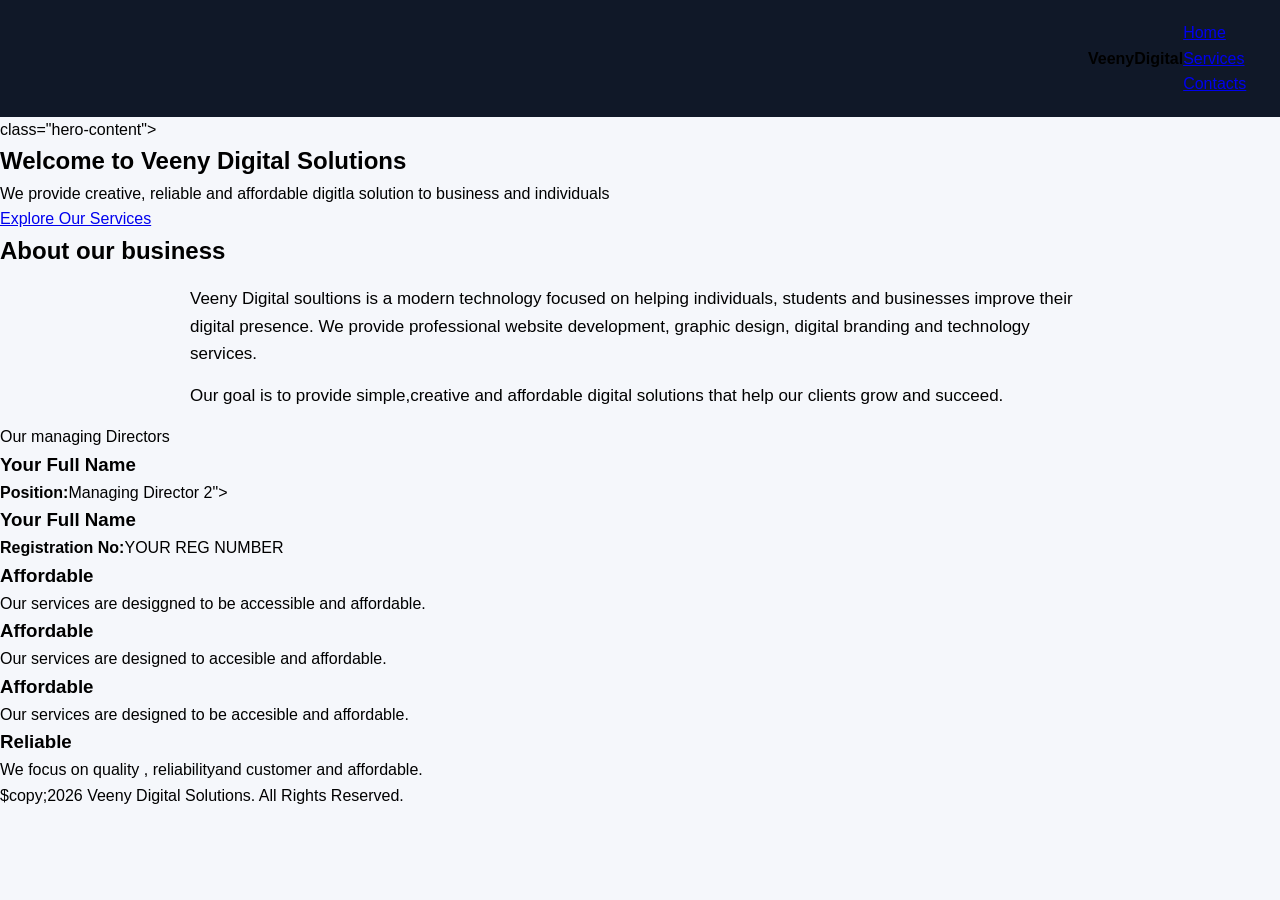
==== index.html @ da06875f "added files addiotonal files" ====
<!DOCTYPE html>
<html lang="en">
<head>
    <meta charset="UTF-8">
    <meta name="viewport" content="width=device-width, initial-scale=1.0">
    <title>Veeeny Digital Solutions</title>
    <link rel="stylesheet"href="main styles.css">

</head>
<body>
    <header>
        <div class="logo">Veeny<span>Digital</span></div>
        <nav>
            <a href="index.html"class="active">Home</a>
            <a href="services.html">Services</a>
            <a href="contacts.html">Contacts</a>
        </nav>
    </header>
    <section class="hero"
    <div>class="hero-content">
        <h1>Welcome to Veeny Digital Solutions</h1>
        <p> We provide creative, reliable and affordable digitla solution to business and individuals</p>
        <a href="services.html"
        class="btn">Explore Our Services</a>
        </div>
    </section>
    <section class="about">
        <h2>About our business</h2>
        <p> 
            Veeny Digital soultions is a modern technology focused on helping individuals, students and businesses improve their digital presence.
            We provide professional website development, graphic
            design, digital branding and technology services.
        </p>
        <p> Our goal is to provide simple,creative and affordable digital solutions that help our clients grow and succeed.</p>

    </section>
    <section class="Directors"
    <h2>Our managing Directors</h2>
    <div class="director-container">
        <div class="director-card"
        <img src="member 2.jpg"alt="Managing Director">
        <h3>Your Full Name</h3>
        <p><strong>Position:</strong>Managing Director 2">
            <h3>Your Full Name </h3>
            <p><strong>Registration No:</strong>YOUR REG NUMBER</p>
        </div>
    </div>
    <div>
        <h3>Affordable </h3>
        <p>Our services are desiggned to be accessible and affordable.</p>
        </div>
        <h3>Affordable </h3>
        <p>Our services are designed to accesible and affordable.</p>
    </div>
    <div>
        <h3>Affordable</h3>
        <p>Our services are designed to be accesible and affordable.</p>
        </div>

    <div>
        <h3>Reliable</h3>
        <p>We focus on quality , reliabilityand  customer and affordable.</p>
        </div>
    </div>
</section>
<footer>
    <p>$copy;2026 Veeny Digital Solutions. All Rights  Reserved.</p>
</footer>
</body>
</html>
---- main styles.css ----
*{
    margin:0;
    padding:0;
    box-sizing:border-box;
}
body{
    font-family:Arial ,Helvetica ,sans-serif;
    line-height:1.6;
    background:#f5f7fb;
    colour:#222;

}

header{
    background:#101828;
    colour:white;
    display:flex;
    justify-content:space-between;
    align-items: center;
    padding: 20px 85%;
    position: sticky;
    top: 0;
    z-index: 1000;

}
.logo{
    font-size: 25 px;
    font-weight: bold;
}
.logo span {
    color: black;
}        
.about p {
    max-width: 900px;
    margin: 15px auto;
    font-size: 17px;
}
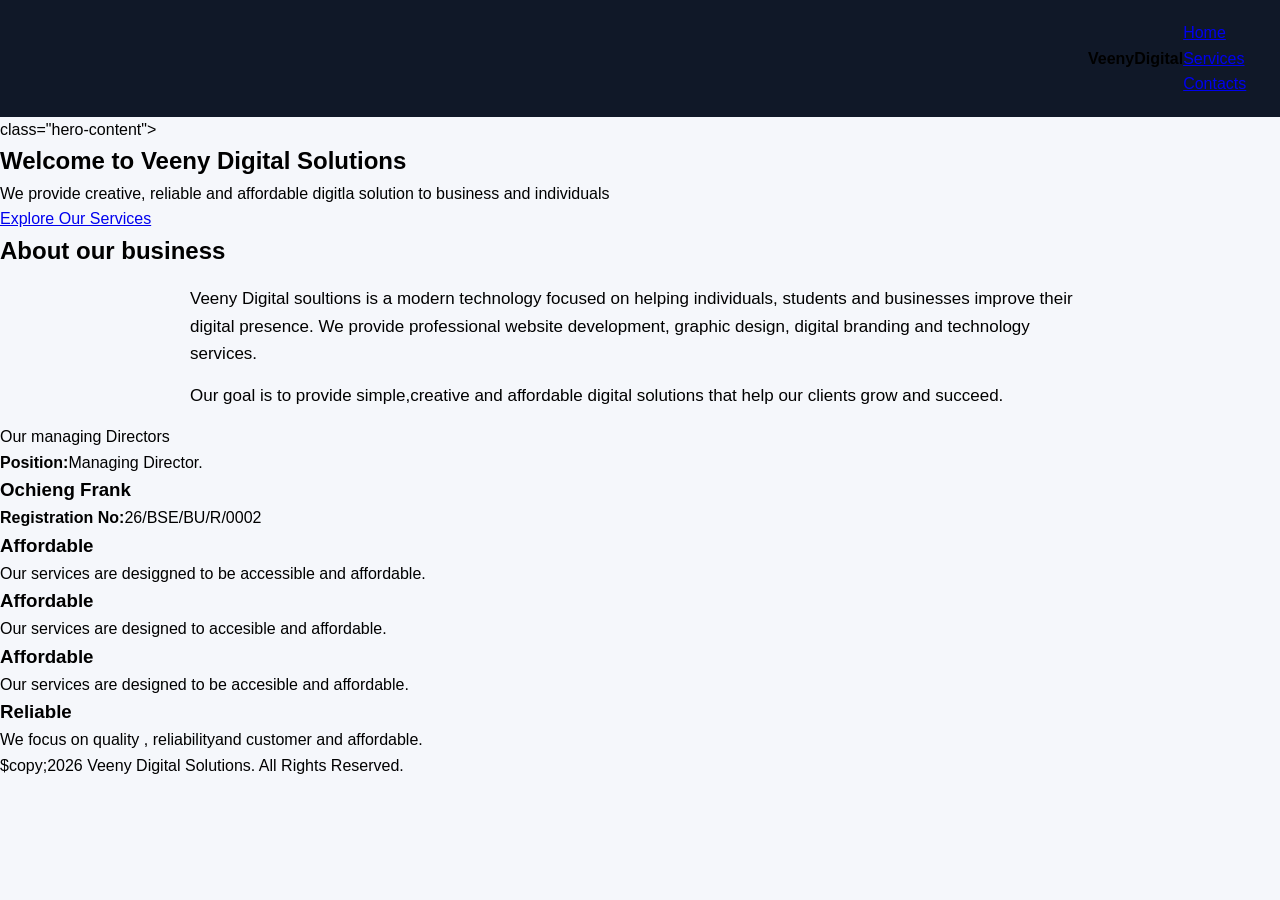
==== commit cb74acc2: "Fix typos and formatting in index.html Corrected typos and formatting issues in the HTML structure." ====
--- a/index.html
+++ b/index.html
@@ -39,10 +39,10 @@
     <div class="director-container">
         <div class="director-card"
         <img src="member 2.jpg"alt="Managing Director">
-        <h3>Your Full Name</h3>
-        <p><strong>Position:</strong>Managing Director 2">
-            <h3>Your Full Name </h3>
-            <p><strong>Registration No:</strong>YOUR REG NUMBER</p>
+        <h3></h3>
+        <p><strong>Position:</strong>Managing Director.</p>
+            <h3>Ochieng Frank  </h3>
+            <p><strong>Registration No:</strong>26/BSE/BU/R/0002</p>
         </div>
     </div>
     <div>
@@ -67,4 +67,4 @@
     <p>$copy;2026 Veeny Digital Solutions. All Rights  Reserved.</p>
 </footer>
 </body>
-</html>+</html>
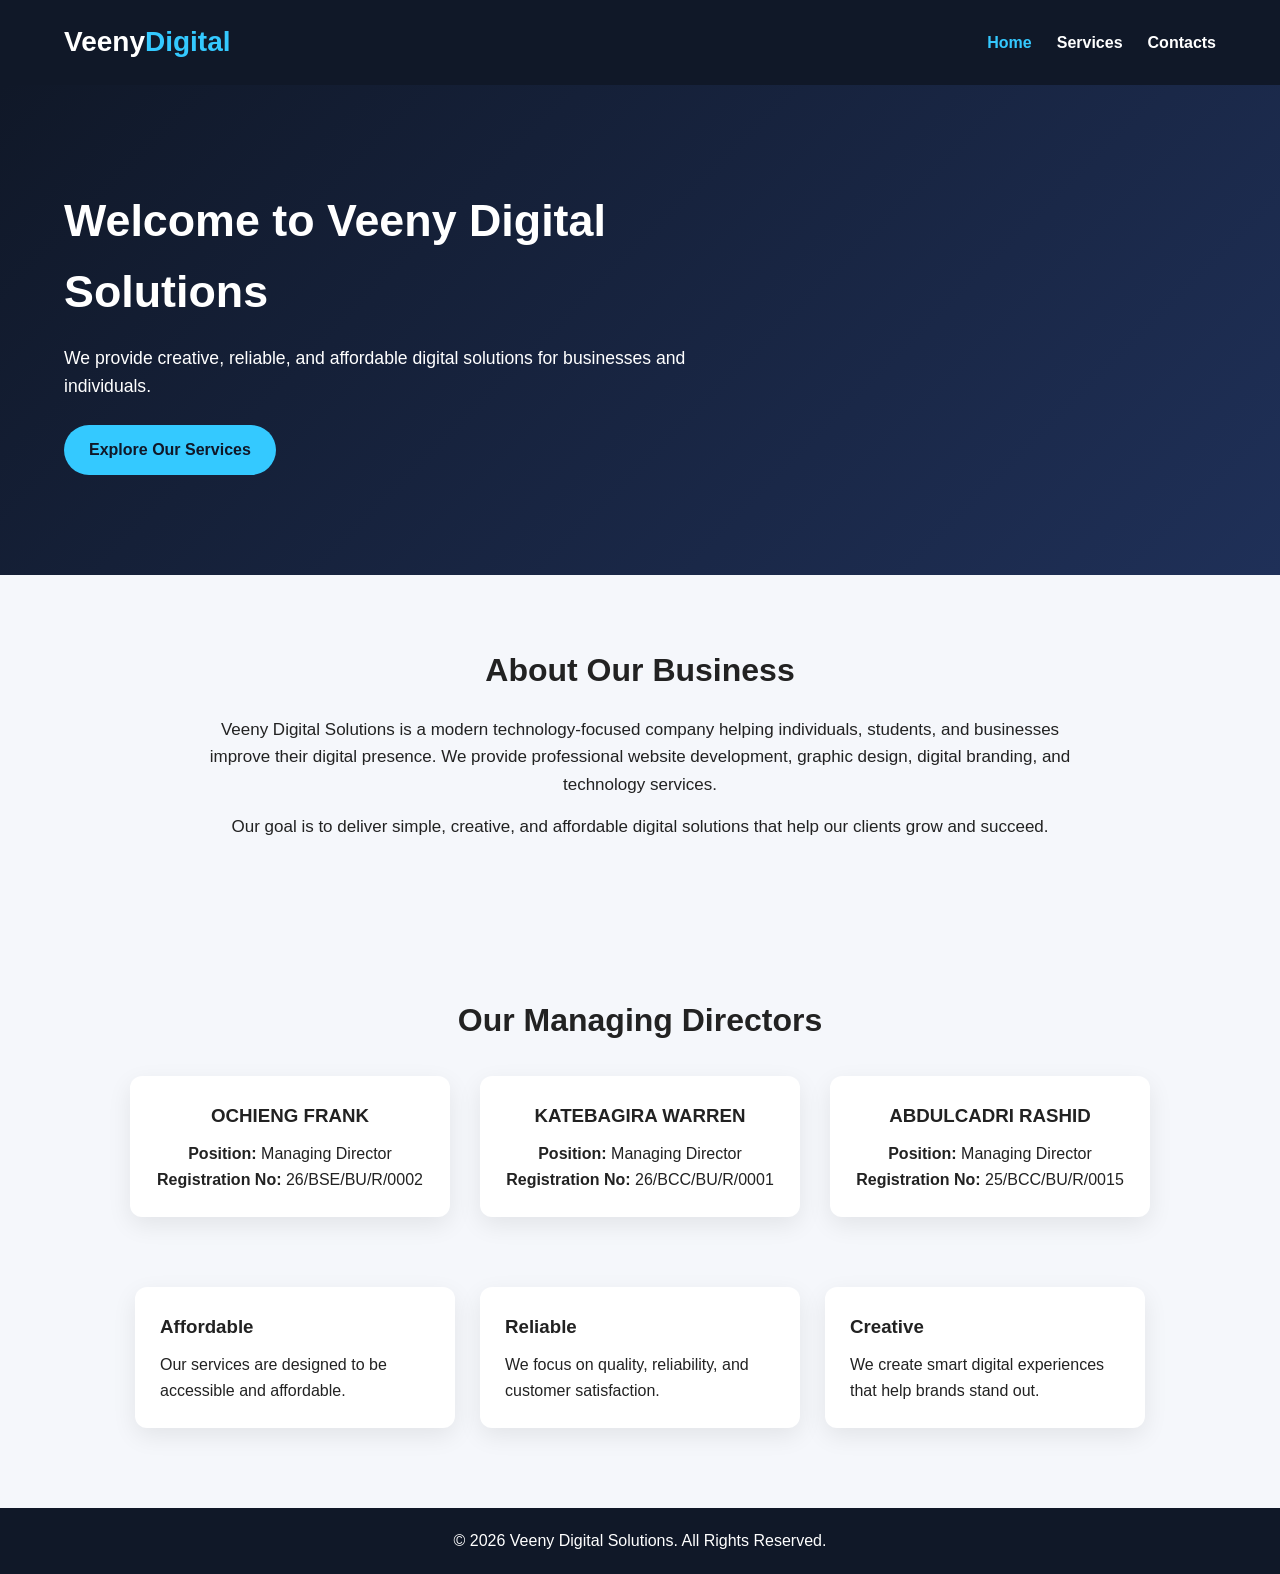
==== commit 4d25377b: "Added reg no and names addede   reg no and names" ====
--- a/index.html
+++ b/index.html
@@ -1,70 +1,82 @@
-<!DOCTYPE html>
-<html lang="en">
-<head>
-    <meta charset="UTF-8">
-    <meta name="viewport" content="width=device-width, initial-scale=1.0">
-    <title>Veeeny Digital Solutions</title>
-    <link rel="stylesheet"href="main styles.css">
-
-</head>
-<body>
-    <header>
-        <div class="logo">Veeny<span>Digital</span></div>
-        <nav>
-            <a href="index.html"class="active">Home</a>
-            <a href="services.html">Services</a>
-            <a href="contacts.html">Contacts</a>
-        </nav>
-    </header>
-    <section class="hero"
-    <div>class="hero-content">
-        <h1>Welcome to Veeny Digital Solutions</h1>
-        <p> We provide creative, reliable and affordable digitla solution to business and individuals</p>
-        <a href="services.html"
-        class="btn">Explore Our Services</a>
-        </div>
-    </section>
-    <section class="about">
-        <h2>About our business</h2>
-        <p> 
-            Veeny Digital soultions is a modern technology focused on helping individuals, students and businesses improve their digital presence.
-            We provide professional website development, graphic
-            design, digital branding and technology services.
-        </p>
-        <p> Our goal is to provide simple,creative and affordable digital solutions that help our clients grow and succeed.</p>
-
-    </section>
-    <section class="Directors"
-    <h2>Our managing Directors</h2>
-    <div class="director-container">
-        <div class="director-card"
-        <img src="member 2.jpg"alt="Managing Director">
-        <h3></h3>
-        <p><strong>Position:</strong>Managing Director.</p>
-            <h3>Ochieng Frank  </h3>
-            <p><strong>Registration No:</strong>26/BSE/BU/R/0002</p>
-        </div>
-    </div>
-    <div>
-        <h3>Affordable </h3>
-        <p>Our services are desiggned to be accessible and affordable.</p>
-        </div>
-        <h3>Affordable </h3>
-        <p>Our services are designed to accesible and affordable.</p>
-    </div>
-    <div>
-        <h3>Affordable</h3>
-        <p>Our services are designed to be accesible and affordable.</p>
-        </div>
-
-    <div>
-        <h3>Reliable</h3>
-        <p>We focus on quality , reliabilityand  customer and affordable.</p>
-        </div>
-    </div>
-</section>
-<footer>
-    <p>$copy;2026 Veeny Digital Solutions. All Rights  Reserved.</p>
-</footer>
-</body>
-</html>
+<!DOCTYPE html>
+<html lang="en">
+<head>
+    <meta charset="UTF-8">
+    <meta name="viewport" content="width=device-width, initial-scale=1.0">
+    <title>Veeny Digital Solutions</title>
+    <link rel="stylesheet" href="main styles.css">
+</head>
+<body>
+    <header>
+        <div class="logo">Veeny<span>Digital</span></div>
+        <nav>
+            <a href="index.html" class="active">Home</a>
+            <a href="services.html">Services</a>
+            <a href="contacts.html">Contacts</a>
+        </nav>
+    </header>
+
+    <main>
+        <section class="hero">
+            <div class="hero-content">
+                <h1>Welcome to Veeny Digital Solutions</h1>
+                <p>We provide creative, reliable, and affordable digital solutions for businesses and individuals.</p>
+                <a href="services.html" class="btn">Explore Our Services</a>
+            </div>
+        </section>
+
+        <section class="about">
+            <h2>About Our Business</h2>
+            <p>
+                Veeny Digital Solutions is a modern technology-focused company helping individuals, students, and businesses improve their digital presence.
+                We provide professional website development, graphic design, digital branding, and technology services.
+            </p>
+            <p>
+                Our goal is to deliver simple, creative, and affordable digital solutions that help our clients grow and succeed.
+            </p>
+        </section>
+
+        <section class="directors">
+            <h2>Our Managing Directors</h2>
+            <div class="director-container">
+                <div class="director-card">
+                    <h3>OCHIENG FRANK</h3>
+                    <p><strong>Position:</strong> Managing Director</p>
+                    <p><strong>Registration No:</strong> 26/BSE/BU/R/0002</p>
+                </div>
+
+                <div class="director-card">
+                    <h3>KATEBAGIRA WARREN</h3>
+                    <p><strong>Position:</strong> Managing Director</p>
+                    <p><strong>Registration No:</strong> 26/BCC/BU/R/0001</p>
+                </div>
+
+                <div class="director-card">
+                    <h3>ABDULCADRI RASHID</h3>
+                    <p><strong>Position:</strong> Managing Director</p>
+                    <p><strong>Registration No:</strong> 25/BCC/BU/R/0015</p>
+                </div>
+            </div>
+        </section>
+
+        <section class="values">
+            <div class="value-item">
+                <h3>Affordable</h3>
+                <p>Our services are designed to be accessible and affordable.</p>
+            </div>
+            <div class="value-item">
+                <h3>Reliable</h3>
+                <p>We focus on quality, reliability, and customer satisfaction.</p>
+            </div>
+            <div class="value-item">
+                <h3>Creative</h3>
+                <p>We create smart digital experiences that help brands stand out.</p>
+            </div>
+        </section>
+    </main>
+
+    <footer>
+        <p>© 2026 Veeny Digital Solutions. All Rights Reserved.</p>
+    </footer>
+</body>
+</html>
--- a/main styles.css
+++ b/main styles.css
@@ -1,38 +1,191 @@
-*{
-    margin:0;
-    padding:0;
-    box-sizing:border-box;
-}
-body{
-    font-family:Arial ,Helvetica ,sans-serif;
-    line-height:1.6;
-    background:#f5f7fb;
-    colour:#222;
-
-}
-
-header{
-    background:#101828;
-    colour:white;
-    display:flex;
-    justify-content:space-between;
-    align-items: center;
-    padding: 20px 85%;
-    position: sticky;
-    top: 0;
-    z-index: 1000;
-
-}
-.logo{
-    font-size: 25 px;
-    font-weight: bold;
-}
-.logo span {
-    color: black;
-}        
-.about p {
-    max-width: 900px;
-    margin: 15px auto;
-    font-size: 17px;
-}
-
+* {
+    margin: 0;
+    padding: 0;
+    box-sizing: border-box;
+}
+
+body {
+    font-family: Arial, Helvetica, sans-serif;
+    line-height: 1.6;
+    background: #f5f7fb;
+    color: #222;
+}
+
+header {
+    background: #101828;
+    color: white;
+    display: flex;
+    justify-content: space-between;
+    align-items: center;
+    padding: 20px 5%;
+    position: sticky;
+    top: 0;
+    z-index: 1000;
+}
+
+.logo {
+    font-size: 28px;
+    font-weight: bold;
+}
+
+.logo span {
+    color: #34c9ff;
+}
+
+nav {
+    display: flex;
+    gap: 25px;
+}
+
+nav a {
+    color: white;
+    text-decoration: none;
+    font-weight: 600;
+}
+
+nav a.active,
+nav a:hover {
+    color: #34c9ff;
+}
+
+.hero {
+    background: linear-gradient(135deg, #101828, #1f3058);
+    color: white;
+    padding: 100px 5%;
+}
+
+.hero-content {
+    max-width: 700px;
+}
+
+.hero h1 {
+    font-size: 2.8rem;
+    margin-bottom: 16px;
+}
+
+.hero p {
+    font-size: 1.1rem;
+    margin-bottom: 25px;
+}
+
+.btn {
+    display: inline-block;
+    background: #34c9ff;
+    color: #101828;
+    padding: 12px 25px;
+    border-radius: 30px;
+    text-decoration: none;
+    font-weight: 700;
+}
+
+.about,
+.directors,
+.services-page,
+.contact-page {
+    padding: 70px 5%;
+    text-align: center;
+}
+
+.about h2,
+.directors h2,
+.services-page h2,
+.contact-page h2 {
+    margin-bottom: 20px;
+    font-size: 2rem;
+}
+
+.about p {
+    max-width: 900px;
+    margin: 15px auto;
+    font-size: 17px;
+}
+
+.director-container,
+.services-grid,
+.contact-grid {
+    display: flex;
+    justify-content: center;
+    gap: 30px;
+    flex-wrap: wrap;
+    margin-top: 30px;
+}
+
+.director-card,
+.value-item,
+.service-card,
+.contact-card,
+.contact-form {
+    background: white;
+    border-radius: 12px;
+    box-shadow: 0 8px 25px rgba(0, 0, 0, 0.08);
+    padding: 25px;
+    width: min(320px, 100%);
+}
+
+.director-card h3,
+.value-item h3,
+.service-card h3,
+.contact-card h3 {
+    margin-bottom: 10px;
+}
+
+.values {
+    display: flex;
+    justify-content: center;
+    gap: 25px;
+    padding: 0 5% 80px;
+    flex-wrap: wrap;
+}
+
+.service-card {
+    text-align: left;
+}
+
+.service-card ul {
+    padding-left: 20px;
+    margin-top: 10px;
+}
+
+.contact-card,
+.contact-form {
+    text-align: left;
+}
+
+.contact-form form {
+    display: flex;
+    flex-direction: column;
+    gap: 12px;
+}
+
+.contact-form input,
+.contact-form textarea {
+    width: 100%;
+    padding: 12px;
+    border: 1px solid #d5dbe5;
+    border-radius: 8px;
+    font: inherit;
+}
+
+.contact-form button {
+    background: #101828;
+    color: white;
+    border: none;
+    padding: 12px 20px;
+    border-radius: 8px;
+    font-weight: 700;
+    cursor: pointer;
+}
+
+.contact-info {
+    list-style: none;
+    margin-top: 15px;
+    line-height: 2;
+}
+
+footer {
+    background: #101828;
+    color: white;
+    text-align: center;
+    padding: 20px;
+}
+
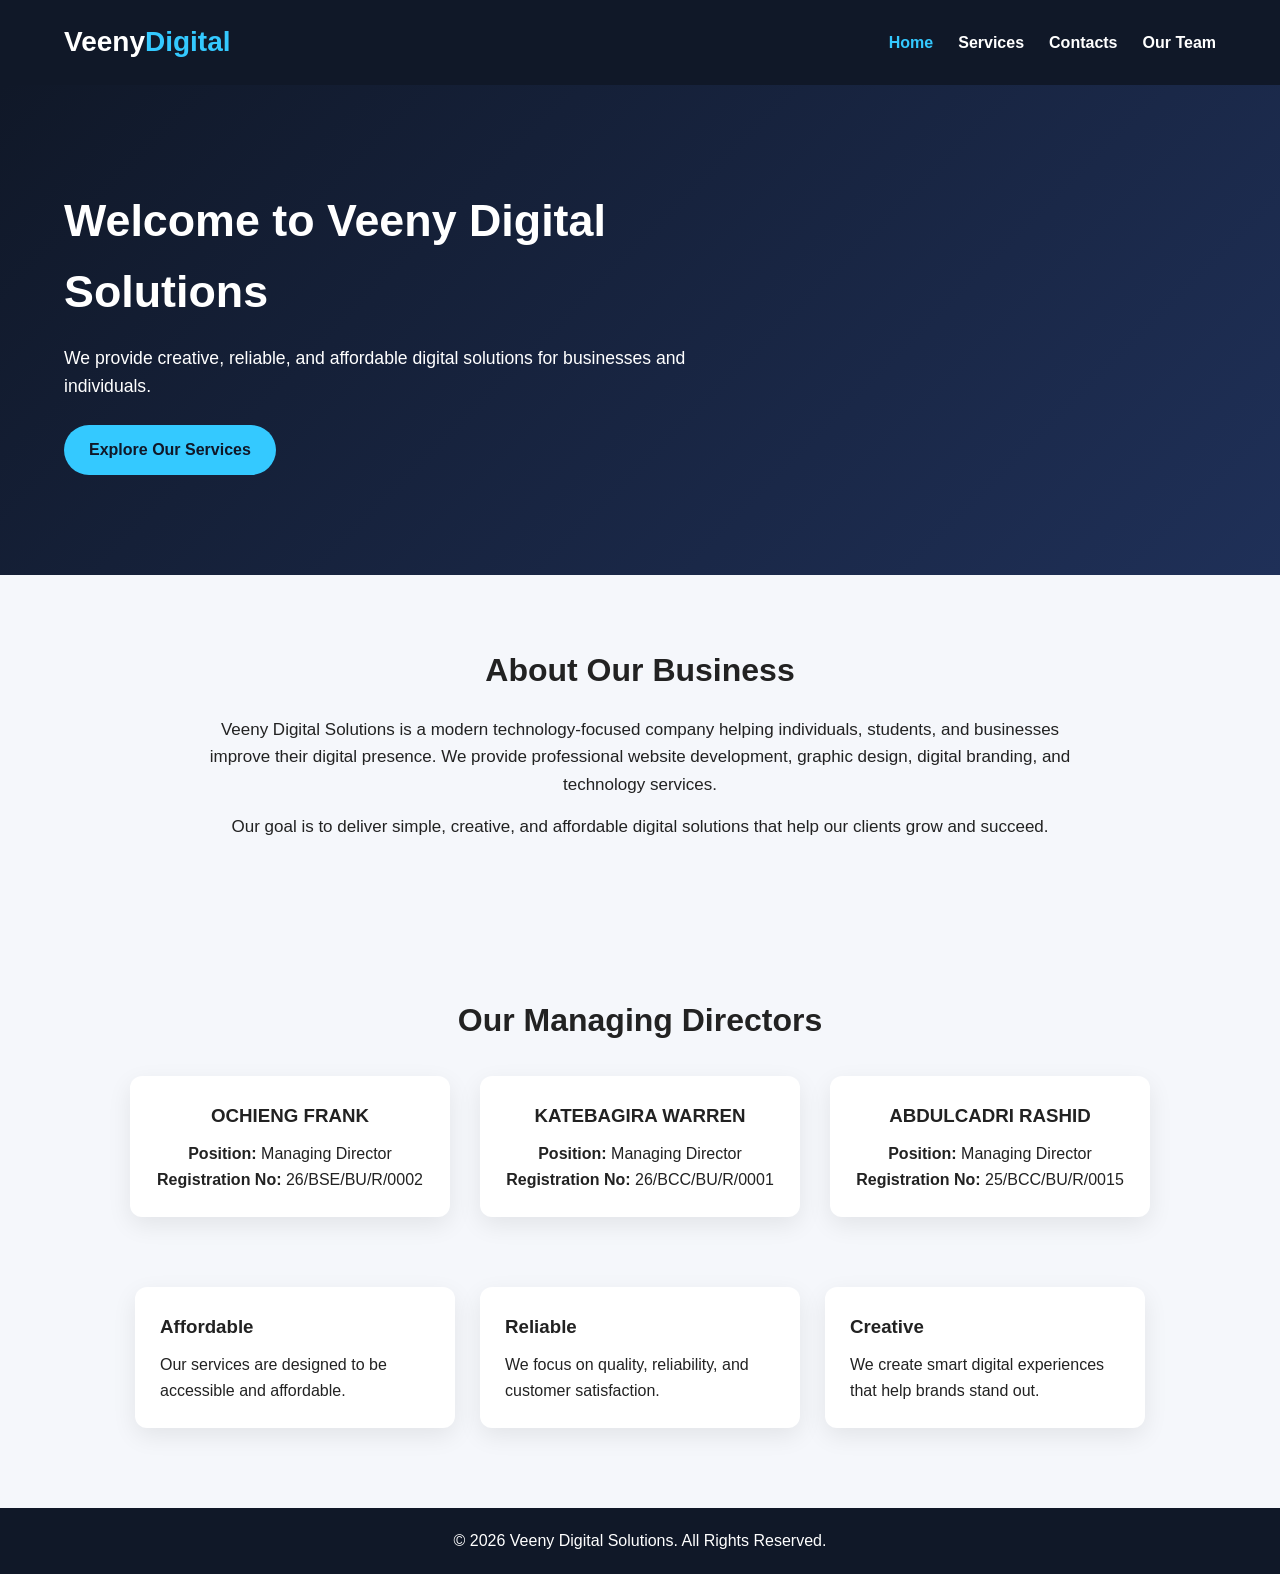
==== commit 86b39af6: "added new page added new page" ====
--- a/index.html
+++ b/index.html
@@ -13,6 +13,7 @@
             <a href="index.html" class="active">Home</a>
             <a href="services.html">Services</a>
             <a href="contacts.html">Contacts</a>
+            <a href="Extra%20page.html">Our Team</a>
         </nav>
     </header>
 
@@ -80,3 +81,4 @@
     </footer>
 </body>
 </html>
+
--- a/main styles.css
+++ b/main styles.css
@@ -189,3 +189,193 @@
     padding: 20px;
 }
 
+.team-page {
+    max-width: 1180px;
+    margin: 0 auto;
+    padding: 72px 5% 84px;
+}
+
+.team-page-heading {
+    max-width: 620px;
+    margin-bottom: 34px;
+}
+
+.team-eyebrow {
+    margin-bottom: 8px;
+    color: #08799c;
+    font-size: 0.8rem;
+    font-weight: 700;
+}
+
+.team-page-heading h1 {
+    margin-bottom: 8px;
+    color: #101828;
+    font-size: 2.3rem;
+    line-height: 1.2;
+}
+
+.team-page-heading > p:last-child {
+    color: #596579;
+}
+
+.team-grid {
+    display: grid;
+    grid-template-columns: repeat(auto-fit, minmax(min(100%, 260px), 1fr));
+    gap: 22px;
+}
+
+.team-card {
+    min-width: 0;
+    padding: 28px 24px;
+    border-top: 4px solid #34c9ff;
+    border-radius: 8px;
+    background: #fff;
+    box-shadow: 0 8px 25px rgba(0, 0, 0, 0.08);
+}
+
+.team-avatar {
+    display: grid;
+    place-items: center;
+    width: 64px;
+    aspect-ratio: 1;
+    margin-bottom: 18px;
+    border-radius: 50%;
+    background: #dff6ff;
+    color: #07506a;
+    font-size: 1.2rem;
+    font-weight: 700;
+}
+
+.team-card h2 {
+    margin-bottom: 4px;
+    color: #101828;
+    font-size: 1.2rem;
+}
+
+.team-role {
+    margin-bottom: 14px;
+    color: #08799c;
+    font-weight: 700;
+}
+
+.team-registration {
+    color: #596579;
+    font-size: 0.9rem;
+    overflow-wrap: anywhere;
+}
+
+.contact-intro {
+    max-width: 560px;
+    margin: 0 auto;
+    color: #596579;
+}
+
+.contact-page .contact-grid {
+    align-items: stretch;
+}
+
+.contact-page .contact-card,
+.contact-page .contact-form {
+    width: min(440px, 100%);
+}
+
+.contact-page .team-heading {
+    margin-top: 26px;
+}
+
+.team-list {
+    display: grid;
+    gap: 12px;
+    margin-top: 14px;
+    list-style: none;
+}
+
+.team-list li {
+    display: flex;
+    align-items: center;
+    gap: 12px;
+    min-height: 44px;
+    font-weight: 600;
+}
+
+.team-initials {
+    display: grid;
+    place-items: center;
+    flex: 0 0 40px;
+    width: 40px;
+    aspect-ratio: 1;
+    border-radius: 50%;
+    background: #dff6ff;
+    color: #07506a;
+    font-size: 0.85rem;
+    font-weight: 700;
+}
+
+.contact-page .contact-form form {
+    gap: 8px;
+}
+
+.contact-page .contact-form label {
+    margin-top: 6px;
+    color: #344054;
+    font-size: 0.9rem;
+    font-weight: 600;
+}
+
+.contact-page .contact-form input,
+.contact-page .contact-form textarea {
+    min-width: 0;
+}
+
+.contact-page .contact-form textarea {
+    resize: vertical;
+}
+
+.contact-page .contact-form button {
+    margin-top: 8px;
+}
+
+@media (max-width: 600px) {
+    header {
+        flex-direction: column;
+        gap: 12px;
+        padding: 16px 5%;
+    }
+
+    nav {
+        width: 100%;
+        justify-content: center;
+        gap: clamp(14px, 5vw, 25px);
+    }
+
+    .contact-page {
+        padding: 44px 5%;
+    }
+
+    .contact-page h2 {
+        font-size: 1.8rem;
+    }
+
+    .contact-page .contact-grid {
+        gap: 18px;
+        margin-top: 24px;
+    }
+
+    .contact-page .contact-card,
+    .contact-page .contact-form {
+        padding: 22px;
+    }
+
+    .team-page {
+        padding: 48px 5% 60px;
+    }
+
+    .team-page-heading {
+        margin-bottom: 26px;
+    }
+
+    .team-page-heading h1 {
+        font-size: 1.9rem;
+    }
+}
+
